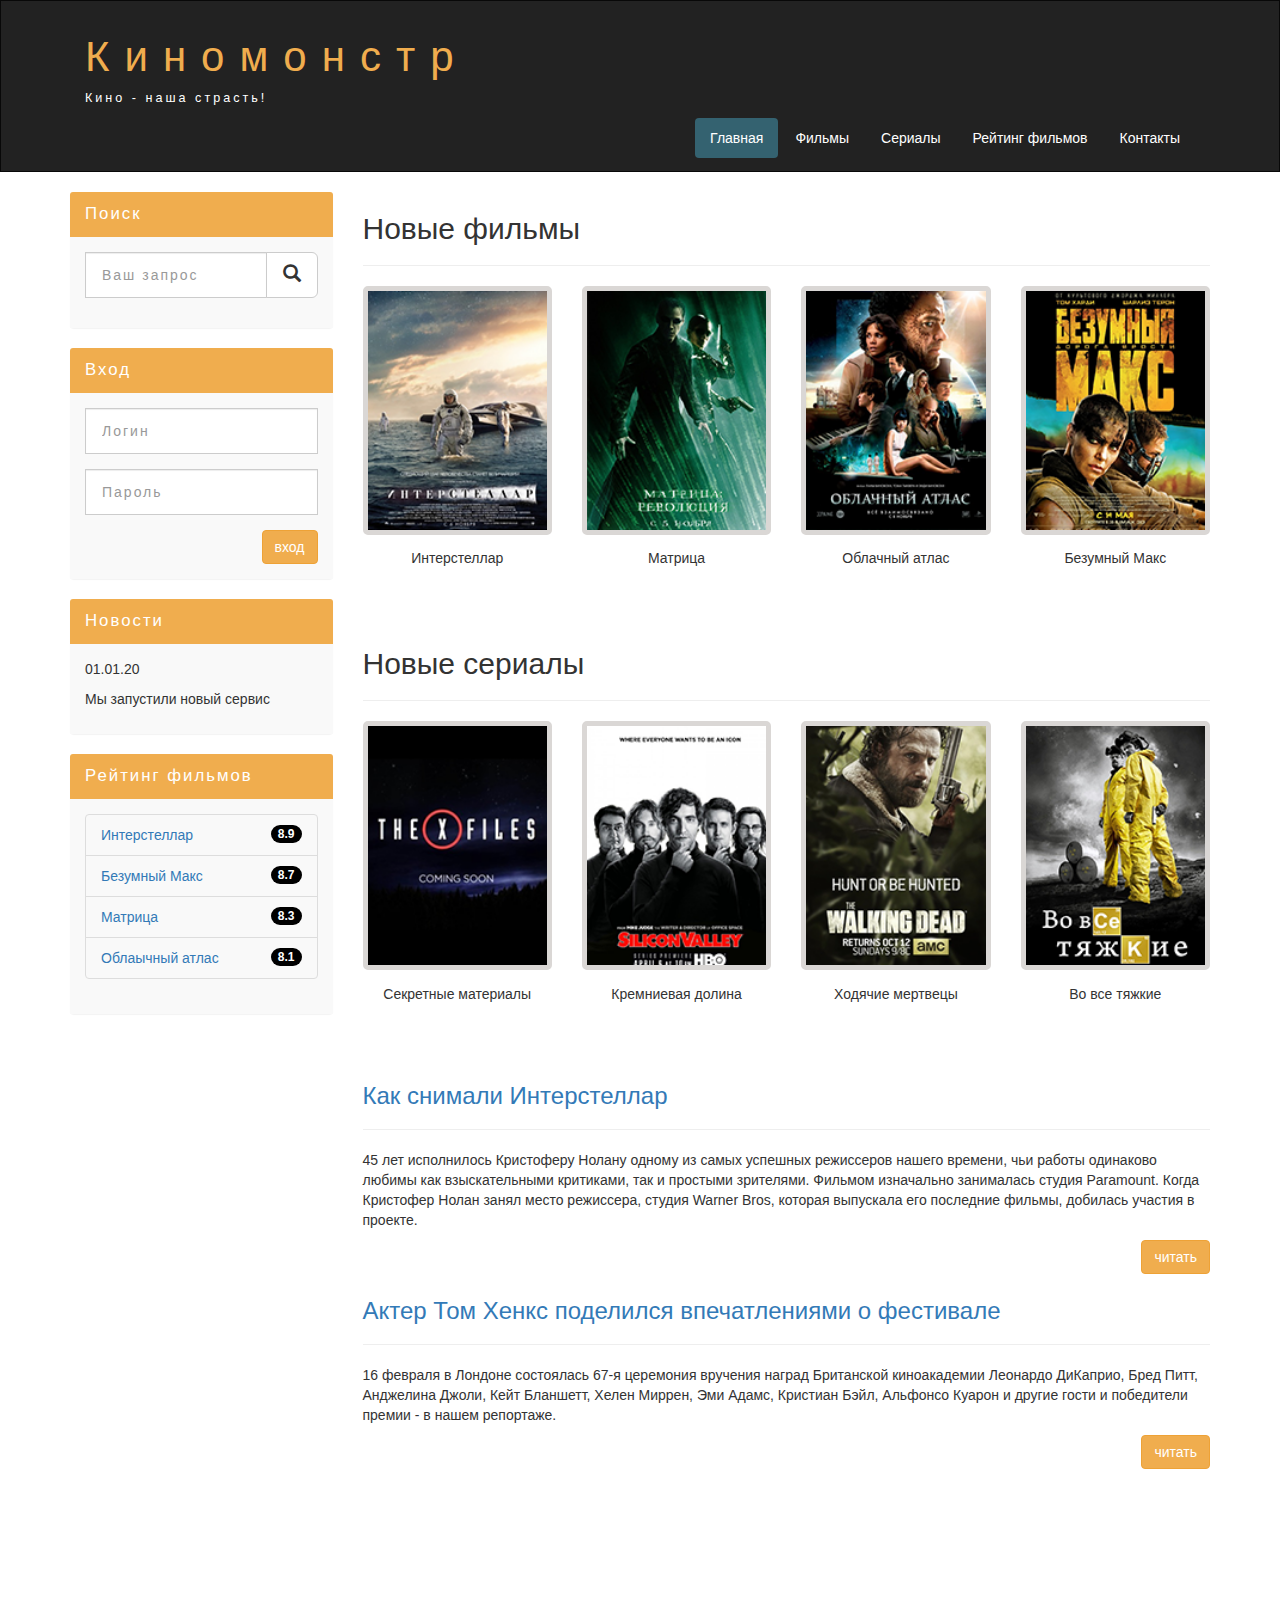
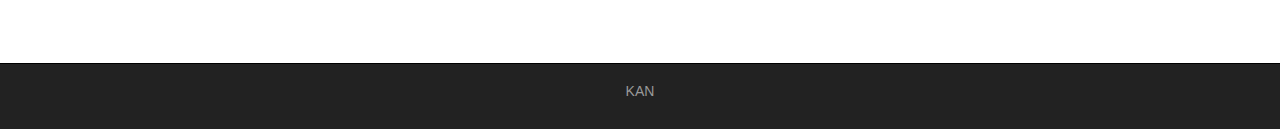
==== index.html @ 3857e11d "init add files" ====
<!DOCTYPE html>
<html lang="ru">
  <head>
    <meta charset="utf-8">
    <meta http-equiv="X-UA-Compatible" content="IE=edge">
    <meta name="viewport" content="width=device-width, initial-scale=1">
    <!-- The above 3 meta tags *must* come first in the head; any other head content must come *after* these tags -->
    <title>Главная</title>

    <!-- Bootstrap -->
    <link href="assets/css/bootstrap.min.css" rel="stylesheet">
    <!-- Main Style -->
    <link href="assets/css/style.css" rel="stylesheet">

    <!-- HTML5 shim and Respond.js for IE8 support of HTML5 elements and media queries -->
    <!-- WARNING: Respond.js doesn't work if you view the page via file:// -->
    <!--[if lt IE 9]>
      <script src="https://oss.maxcdn.com/html5shiv/3.7.3/html5shiv.min.js"></script>
      <script src="https://oss.maxcdn.com/respond/1.4.2/respond.min.js"></script>
    <![endif]-->
  </head>
  <body>
    
    <div class="container-fluid">
      <div class="row">
        
        <nav role="navigation" class="navbar navbar-inverse">
          <div class="container">

            <div class="navbar-header header">

              <div class="container">
                
                <div class="row">
                  
                  <div class="col-lg-12">
                    <h1><a href="#">Киномонстр</a></h1>
                    <p>Кино - наша страсть!</p>
                  </div>

                </div>

              </div>
            
              <button type="button" data-target="#navbarCollapse" data-toggle="collapse" class="navbar-toggle">
                
                <span class="sr-only">Toggle navigation</span>
                <span class="icon-bar"></span>
                <span class="icon-bar"></span>
                <span class="icon-bar"></span>

              </button>

            </div>  

            <div id="navbarCollapse" class="collapse navbar-collapse navbar-right">
              
              <ul class="nav nav-pills">
                <li class="active"><a href="index.html">Главная</a></li>
                <li><a href="films.html">Фильмы</a></li>
                <li><a href="#">Сериалы</a></li>
                <li><a href="rating.html">Рейтинг фильмов</a></li>
                <li><a href="contact.html">Контакты</a></li>
              </ul>

            </div>
          
          </div>
        </nav>

      </div>
    </div>

    <div class="wrapper">
      
      <div class="container">
        
        <div class="row">
          
          <div class="col-lg-9 col-lg-push-3">

            <form role="search" class="visible-xs">
              <div class="form-group">
                <div class="input-group">
                   <input type="search" class="form-control input-lg" placeholder="Ваш запрос">
                   <div class="input-group-btn">
                   <button class="btn btn-default btn-lg" type="submit"><i class="glyphicon glyphicon-search"></i></button>
                   </div> 
                </div>                     
              </div>
            </form>
              
            <h2>Новые фильмы</h2>
            <hr>
            <div class="row">
              
              <div class="films_block col-lg-3 col-md-3 col-sm-3 col-xs-6">
                <img src="assets/img/inter.png" alt="Интерстеллар">
                <div class="film_label">Интерстеллар</div>
              </div>

              <div class="films_block col-lg-3 col-md-3 col-sm-3 col-xs-6">
                <img src="assets/img/matrix.png" alt="Матирца">
                <div class="film_label">Матрица</div>
              </div>

              <div class="films_block col-lg-3 col-md-3 col-sm-3 col-xs-6">
                <img src="assets/img/cloud.png" alt="Облачный атлас">
                <div class="film_label">Облачный атлас</div>
              </div>

              <div class="films_block col-lg-3 col-md-3 col-sm-3 col-xs-6">
                <img src="assets/img/max.png" alt="Безумный Макс">
                <div class="film_label">Безумный Макс</div>
              </div>

            </div>

            <div class="margin-8"></div>

            <h2>Новые сериалы</h2>
            <hr>
            <div class="row">
              
              <div class="films_block col-lg-3 col-md-3 col-sm-3 col-xs-6">
                <img src="assets/img/xfiles.png" alt="Секретные материалы">
                <div class="film_label">Секретные материалы</div>
              </div>

              <div class="films_block col-lg-3 col-md-3 col-sm-3 col-xs-6">
                <img src="assets/img/silicon.png" alt="Кремниевая долина">
                <div class="film_label">Кремниевая долина</div>
              </div>

              <div class="films_block col-lg-3 col-md-3 col-sm-3 col-xs-6">
                <img src="assets/img/dead.png" alt="Ходячие мертвецы">
                <div class="film_label">Ходячие мертвецы</div>
              </div>

              <div class="films_block col-lg-3 col-md-3 col-sm-3 col-xs-6">
                <img src="assets/img/breakingbad.png" alt="Во все тяжкие">
                <div class="film_label">Во все тяжкие</div>
              </div>

            </div>

            <div class="margin-8"></div>

            <a href="#"><h3>Как снимали Интерстеллар</h3></a>
            <hr>
            <p>
              45 лет исполнилось Кристоферу Нолану одному из самых успешных режиссеров нашего времени, чьи работы одинаково любимы как взыскательными критиками, так и простыми зрителями. Фильмом изначально занималась студия Paramount. Когда Кристофер Нолан занял место режиссера, студия Warner Bros, которая выпускала его последние фильмы, добилась участия в проекте. 
            </p>
            <a href="#" class="btn btn-warning pull-right">читать</a>

            <div class="margin-8"></div>

            <a href="#"><h3>Актер Том Хенкс поделился впечатлениями о фестивале</h3></a>
            <hr>
            <p>
              16 февраля в Лондоне состоялась 67-я церемония вручения наград Британской киноакадемии Леонардо ДиКаприо, Бред Питт, Анджелина Джоли, Кейт Бланшетт, Хелен Миррен, Эми Адамс, Кристиан Бэйл, Альфонсо Куарон и другие гости и победители премии - в нашем репортаже. 
            </p>
            <a href="#" class="btn btn-warning pull-right">читать</a>

            <div class="margin-8 clear"></div>             
            
          </div>

          <div class="col-lg-3 col-lg-pull-9">
            
              <div class="panel panel-info hidden-xs">
                <div class="panel-heading"><div class="sidebar-header">Поиск</div></div>
                <div class="panel-body">
                  <form role="search">
                    <div class="form-group">
                      <div class="input-group">
                         <input type="search" class="form-control input-lg" placeholder="Ваш запрос">
                         <div class="input-group-btn">
                         <button class="btn btn-default btn-lg" type="submit"><i class="glyphicon glyphicon-search"></i></button>
                         </div> 
                      </div>                     
                    </div>
                  </form>
                </div>
              </div> 

              <div class="panel panel-info">
                <div class="panel-heading"><div class="sidebar-header">Вход</div></div>
                <div class="panel-body"> 
                  
                  <form role="form">
                    
                    <div class="form-group">
                      <input type="text" class="form-control input-lg" placeholder="Логин">
                    </div>
                   
                    <div class="form-group">
                      <input type="password" class="form-control input-lg" placeholder="Пароль">
                    </div>   
                  
                  </form>
                  
                  <button type="submit" class="btn btn-warning pull-right">вход</button>
                
                </div>
              </div>

              <div class="panel panel-info">
                <div class="panel-heading"><div class="sidebar-header">Новости</div></div>
                <div class="panel-body"> 
                  
                  <p>01.01.20</p>
                  <p>Мы запустили новый сервис</p>
                
                </div>
              </div> 

              <div class="panel panel-info">
                <div class="panel-heading"><div class="sidebar-header">Рейтинг фильмов</div></div>
                <div class="panel-body"> 
                  
                  <ul class="list-group">
                    
                    <li class="list-group-item list-group-warning">
                      <span class="badge">8.9</span>
                      <a href="show.html">Интерстеллар</a>
                    </li>
                    
                    <li class="list-group-item list-group-warning">
                      <span class="badge">8.7</span>
                      <a href="#">Безумный Макс</a>
                    </li>
                    
                    <li class="list-group-item list-group-warning">
                      <span class="badge">8.3</span>
                      <a href="#">Матрица</a>
                    </li>
                    
                    <li class="list-group-item list-group-warning">
                      <span class="badge">8.1</span>
                      <a href="#">Облаычный атлас</a>
                    </li>
                  
                  </ul>

                </div>
              </div>

          </div>

        </div>

      </div>

      <div class="clear"></div>

    </div>

    <footer>
      <div class="container">
        <p class="text-center"><a href="#">KAN</a></p>
      </div>
    </footer>

    <!-- jQuery (necessary for Bootstrap's JavaScript plugins) -->
    <script src="https://ajax.googleapis.com/ajax/libs/jquery/1.12.4/jquery.min.js"></script>
    <!-- Include all compiled plugins (below), or include individual files as needed -->
    <script src="assets/js/bootstrap.min.js"></script>
  </body>
</html>
---- assets/css/style.css ----
html, body {
	height: 100%;
}

footer {
	color: #666;
	background-color: #222;
	padding: 17px 0 18px 0;
	border-top: 1px solid #000;
}

footer a {
	color: #999;
}

footer a^hover {
	color: #efefef;
}

textarea.form-control {
	height: 200px;
}

.header a, a:hover {
	color: #f0ad4e;
	text-decoration: none;
}

.header h1 {
	letter-spacing: 15px;
	font-size: 300%;
}

.header p {
	color: white !important; 
	font-size: 90%;
	letter-spacing: 3px;
}

.nav-pills > li.active > a, .nav-pills > li.active > a:focus, .nav-pills > li.active > a:hover {
    color: #fff;
	background-color:  #346270;
}

.nav-pills>li>a {
	color: #fff;
}

.nav-pills>li>a:hover {
	background-color:  #346270;
}

.navbar-inverse {
    padding: 1%;
    border-radius: 0;
}

.clear {
	clear: both;
	height: 63px;
}

.wrapper {
	min-height: 100%;
}

.films_block {
	text-align: center;
}

.films_block img {
	margin-bottom: 5%;
	border-radius: 5px;
	border:  solid 5px #dad7d5;
	width: 100%;
}

.film_label {
	padding: 2%;
	margin-bottom: 4%;
} 

.margin-8 {
	marin-top:8%;
	margin-bottom: 8%;
}

.panel {
	border: none; 
}

.panel-body {
	background-color: #f9f9f9;
}

.panel-info>.panel-heading {
	background-color: #f0ad4e;
	color: white;
	border-color: transparent;
}

.sidebar-header {
	font-size: 120%;
	letter-spacing: 2px;
}

.form-control {
	font-size: 120%;
	letter-spacing: 2px;
}

.input-lg {
	font-size: 14px;
}

.form-control {
	border-radius: 0px;
}

.list-group-item {
	color: #8a6d3b;
	background-color: #f9f9f9;
}

.badge {
	background-color: #000000;
}

.info-block {
	font-size: 120%;
}

.info-block .badge {
	font-size: 80%;
}

.info-block span {
	margin-right: 3%;
}

.table tbody>tr>td.vert-aling {
	vertical-align: middle;
}

@media (max-width: 767px) {
	.nav-pills>li {
		float:none;		
	}

	.nav-pills {
		text-align: center;
	}

	.header h1 {
		letter-spacing: 5px;
		font-size: 280%;
	}

	.header {
		text-align: center;
	}
}
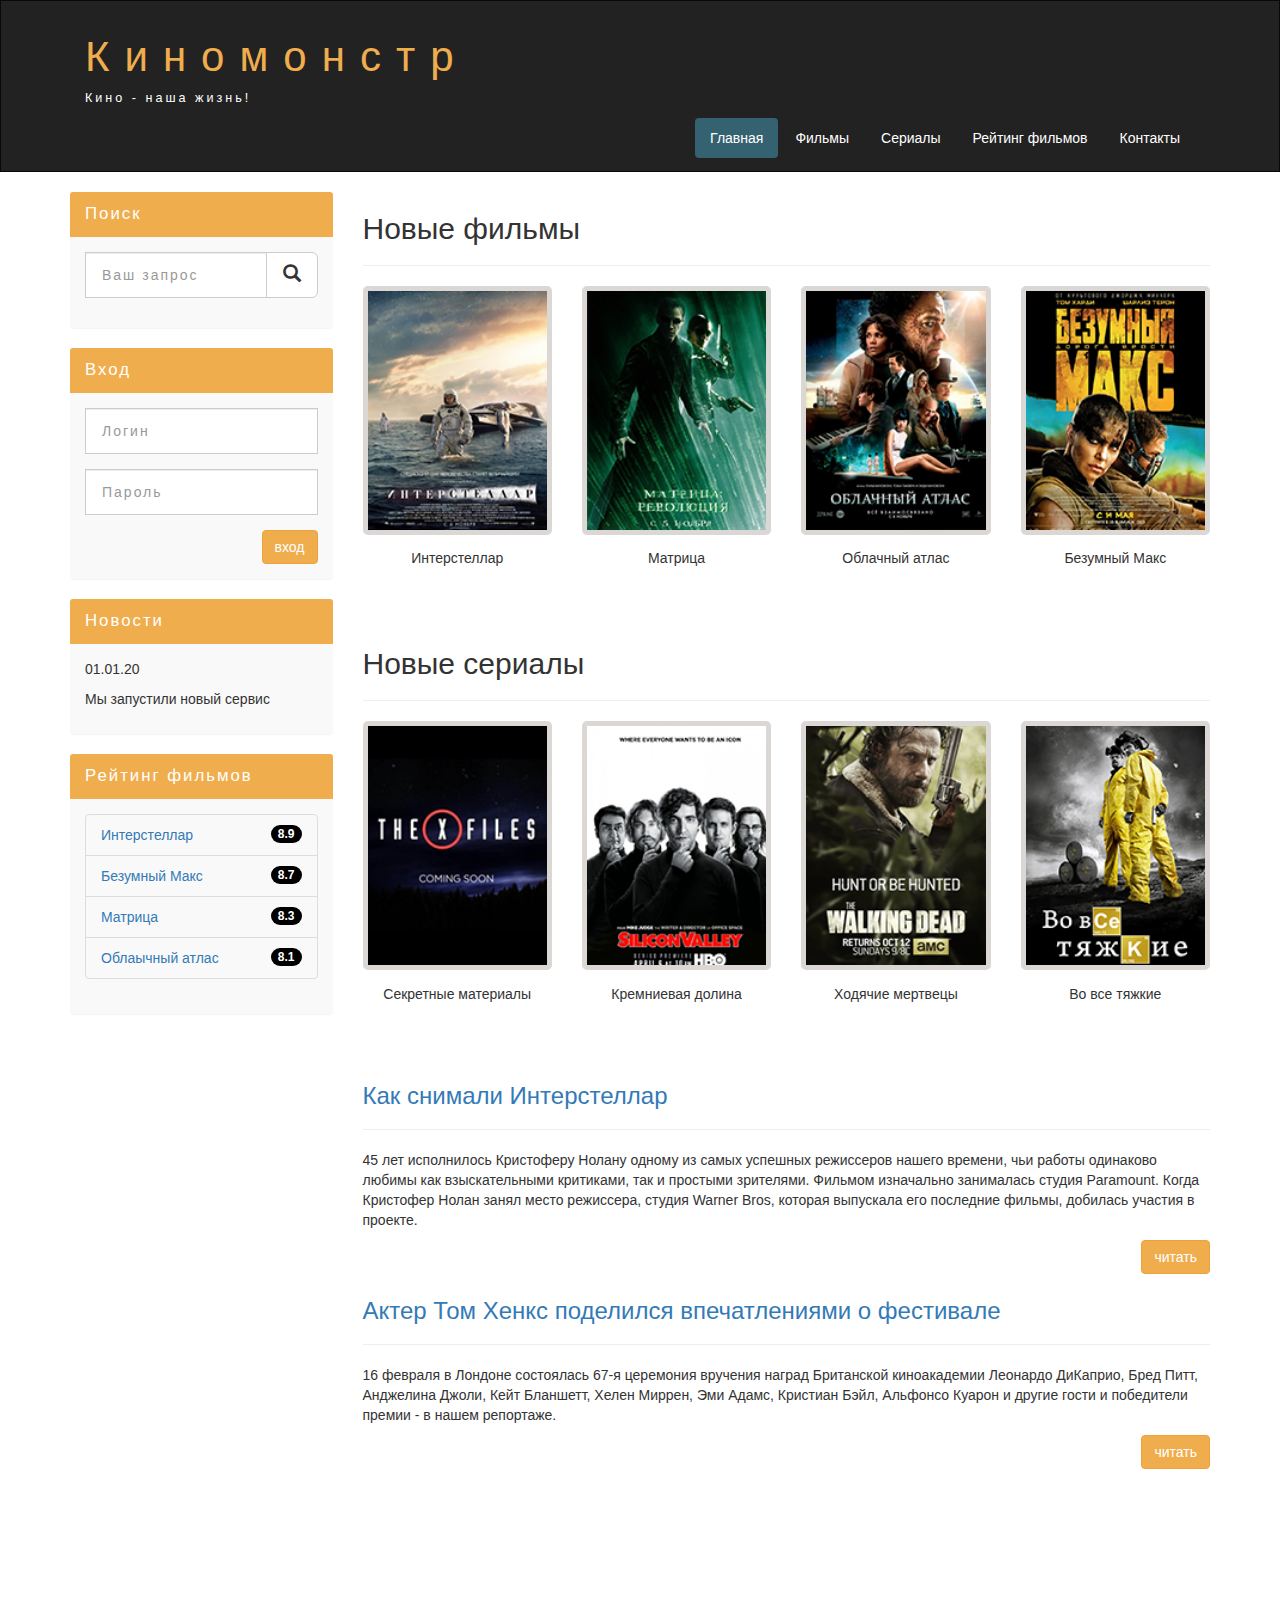
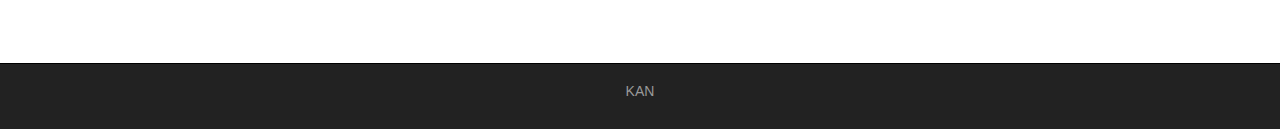
==== commit 87a51bd8: "add header" ====
--- a/index.html
+++ b/index.html
@@ -35,7 +35,7 @@
                   
                   <div class="col-lg-12">
                     <h1><a href="#">Киномонстр</a></h1>
-                    <p>Кино - наша страсть!</p>
+                    <p>Кино - наша жизнь!</p>
                   </div>
 
                 </div>
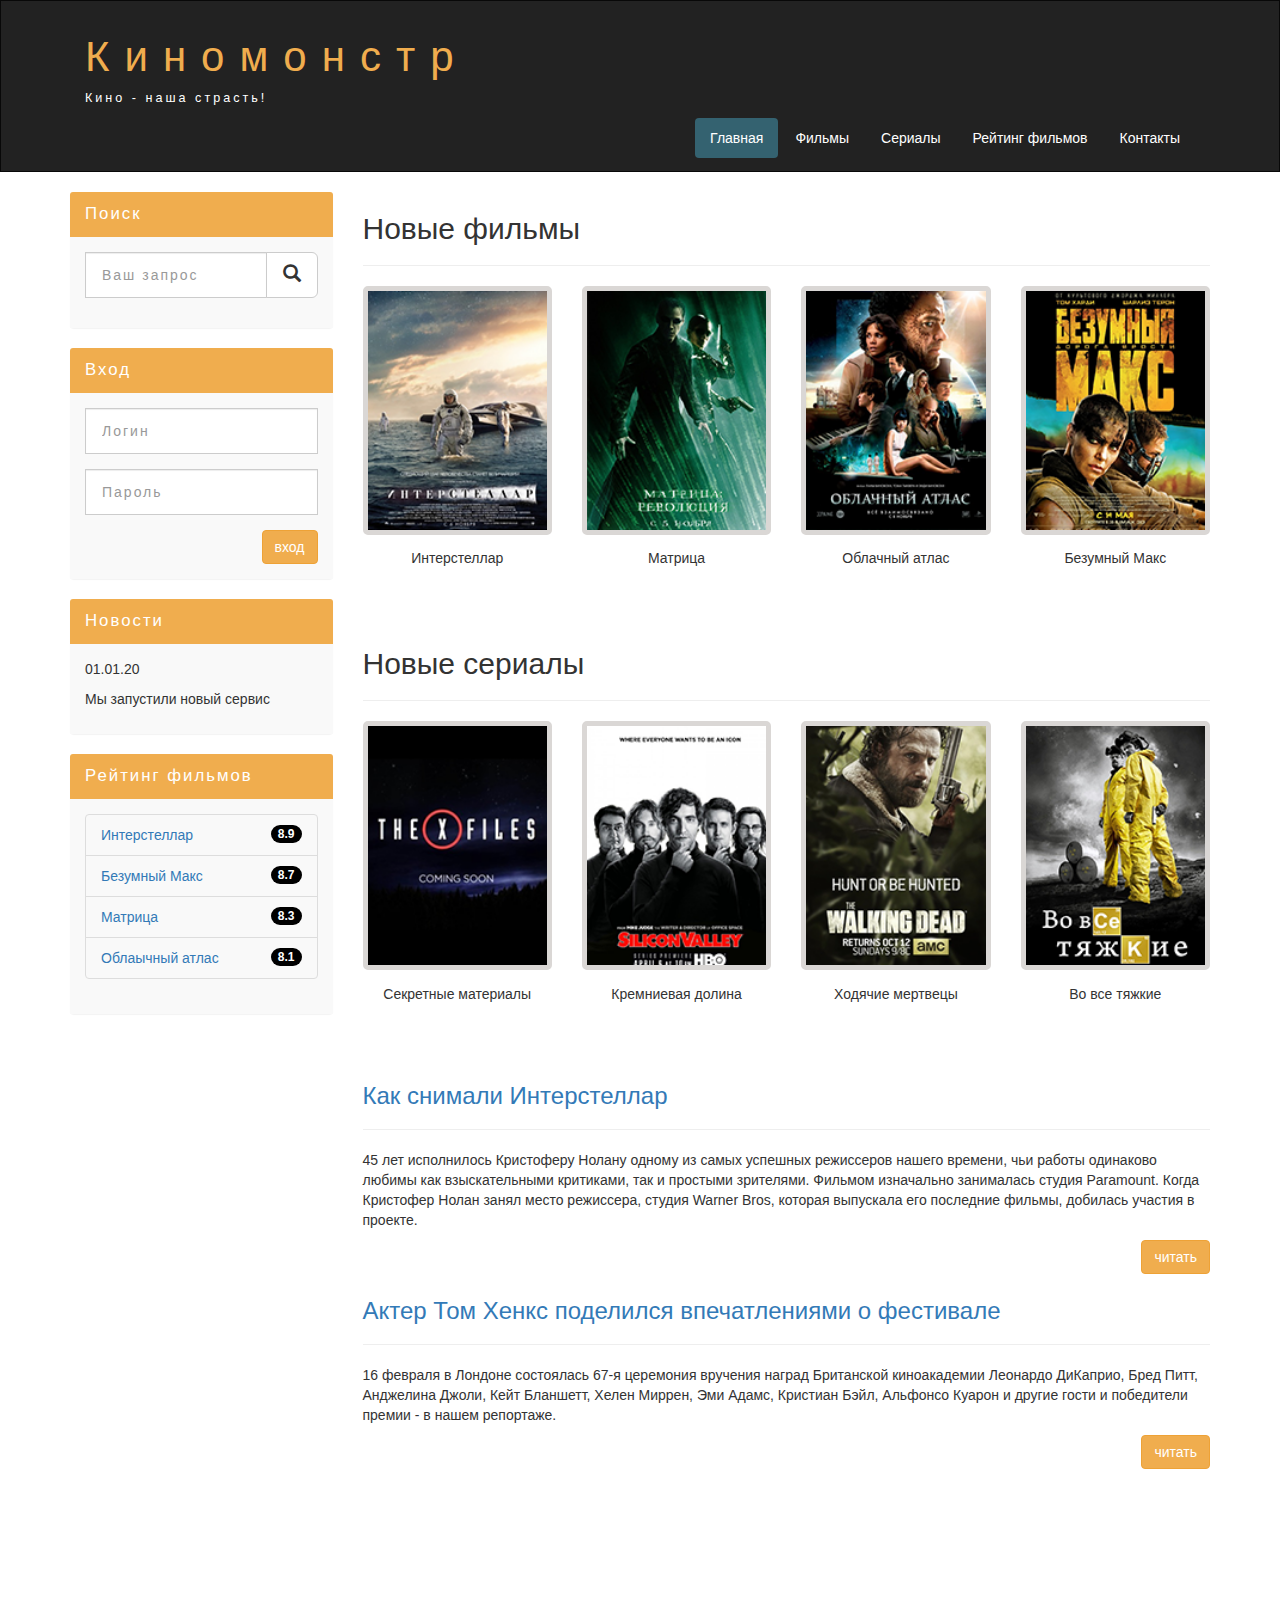
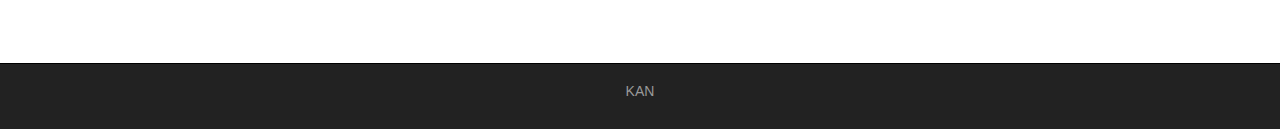
==== commit 87198aa4: "add header phpstorm" ====
--- a/index.html
+++ b/index.html
@@ -35,7 +35,7 @@
                   
                   <div class="col-lg-12">
                     <h1><a href="#">Киномонстр</a></h1>
-                    <p>Кино - наша жизнь!</p>
+                    <p>Кино - наша страсть!</p>
                   </div>
 
                 </div>
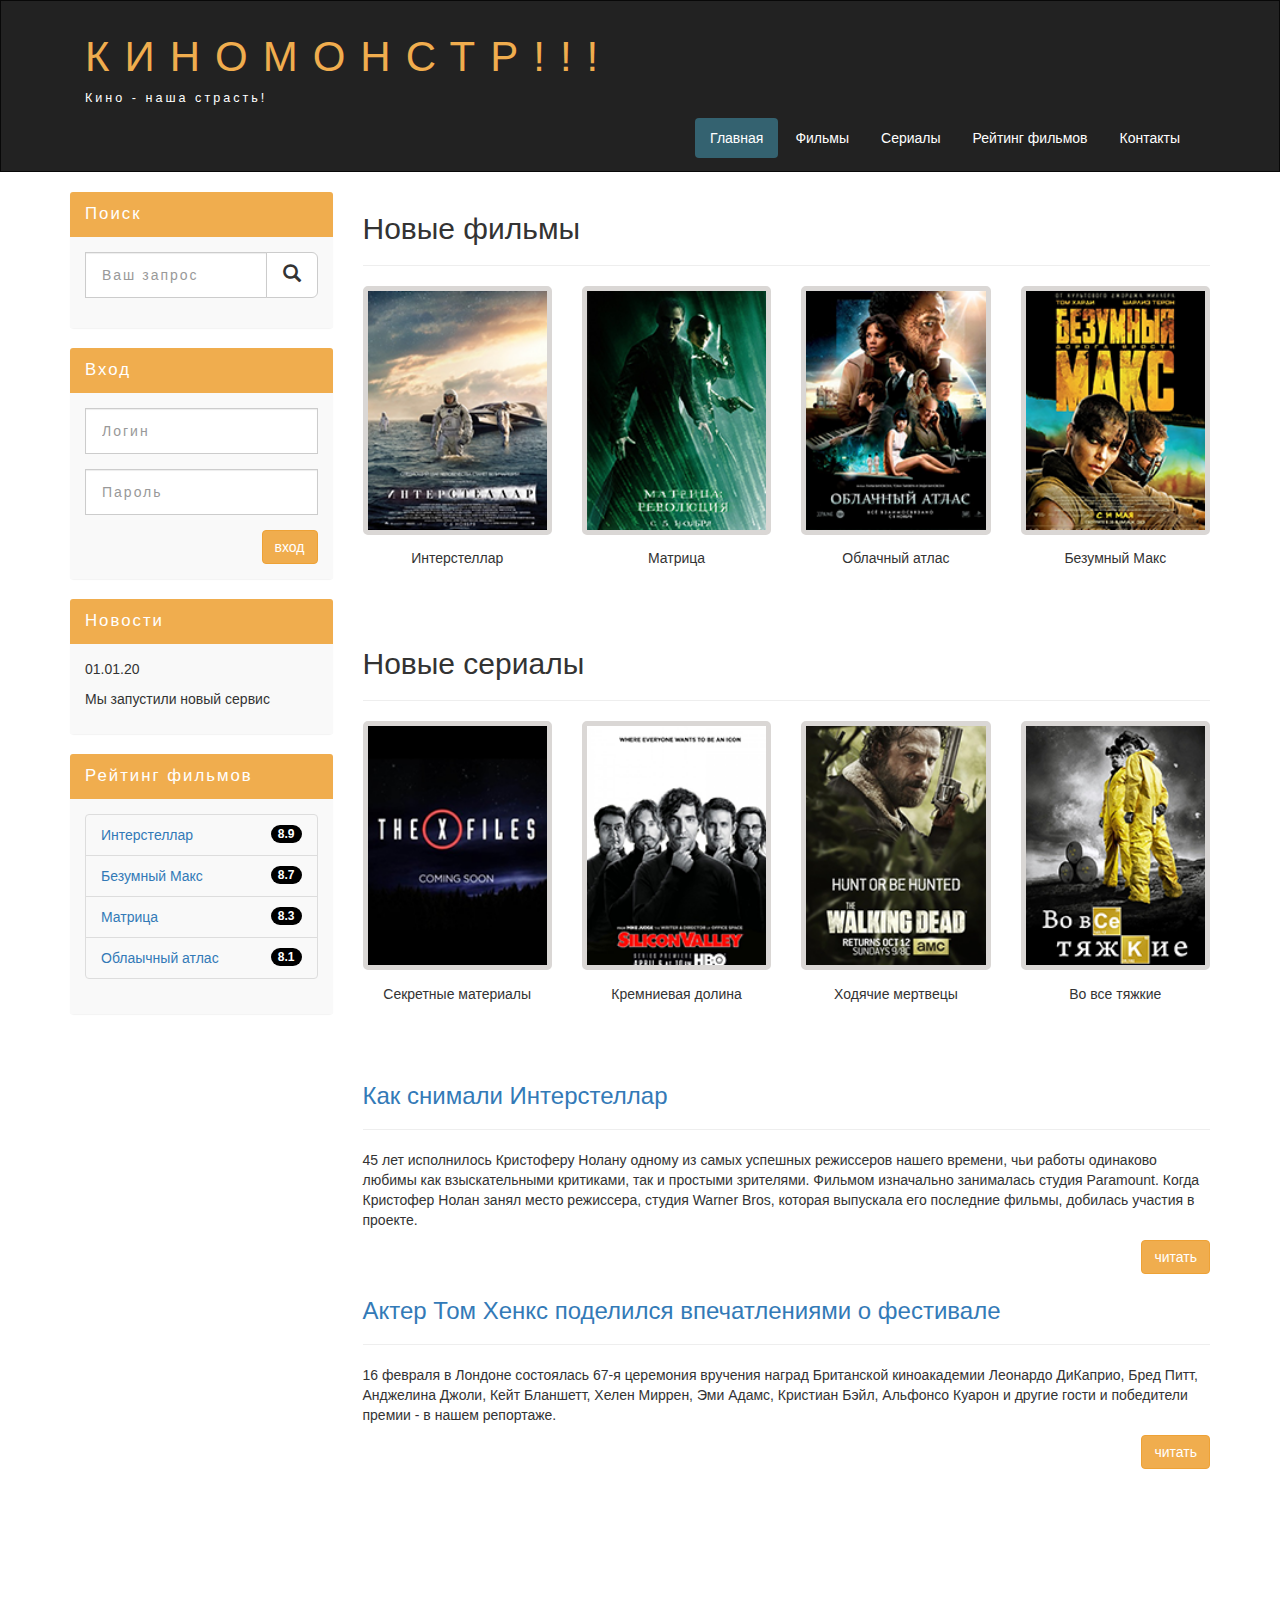
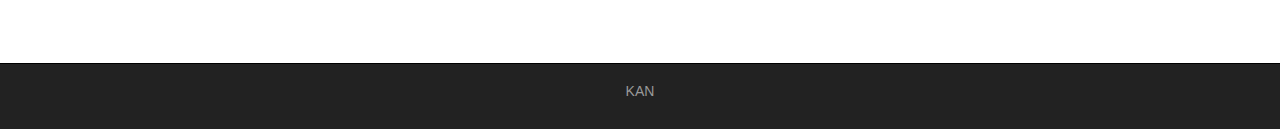
==== commit e333fd76: "Update index.html" ====
--- a/index.html
+++ b/index.html
@@ -34,7 +34,7 @@
                 <div class="row">
                   
                   <div class="col-lg-12">
-                    <h1><a href="#">Киномонстр</a></h1>
+                    <h1><a href="#">КИНОМОНСТР!!!</a></h1>
                     <p>Кино - наша страсть!</p>
                   </div>
 
@@ -267,4 +267,4 @@
     <!-- Include all compiled plugins (below), or include individual files as needed -->
     <script src="assets/js/bootstrap.min.js"></script>
   </body>
-</html>+</html>
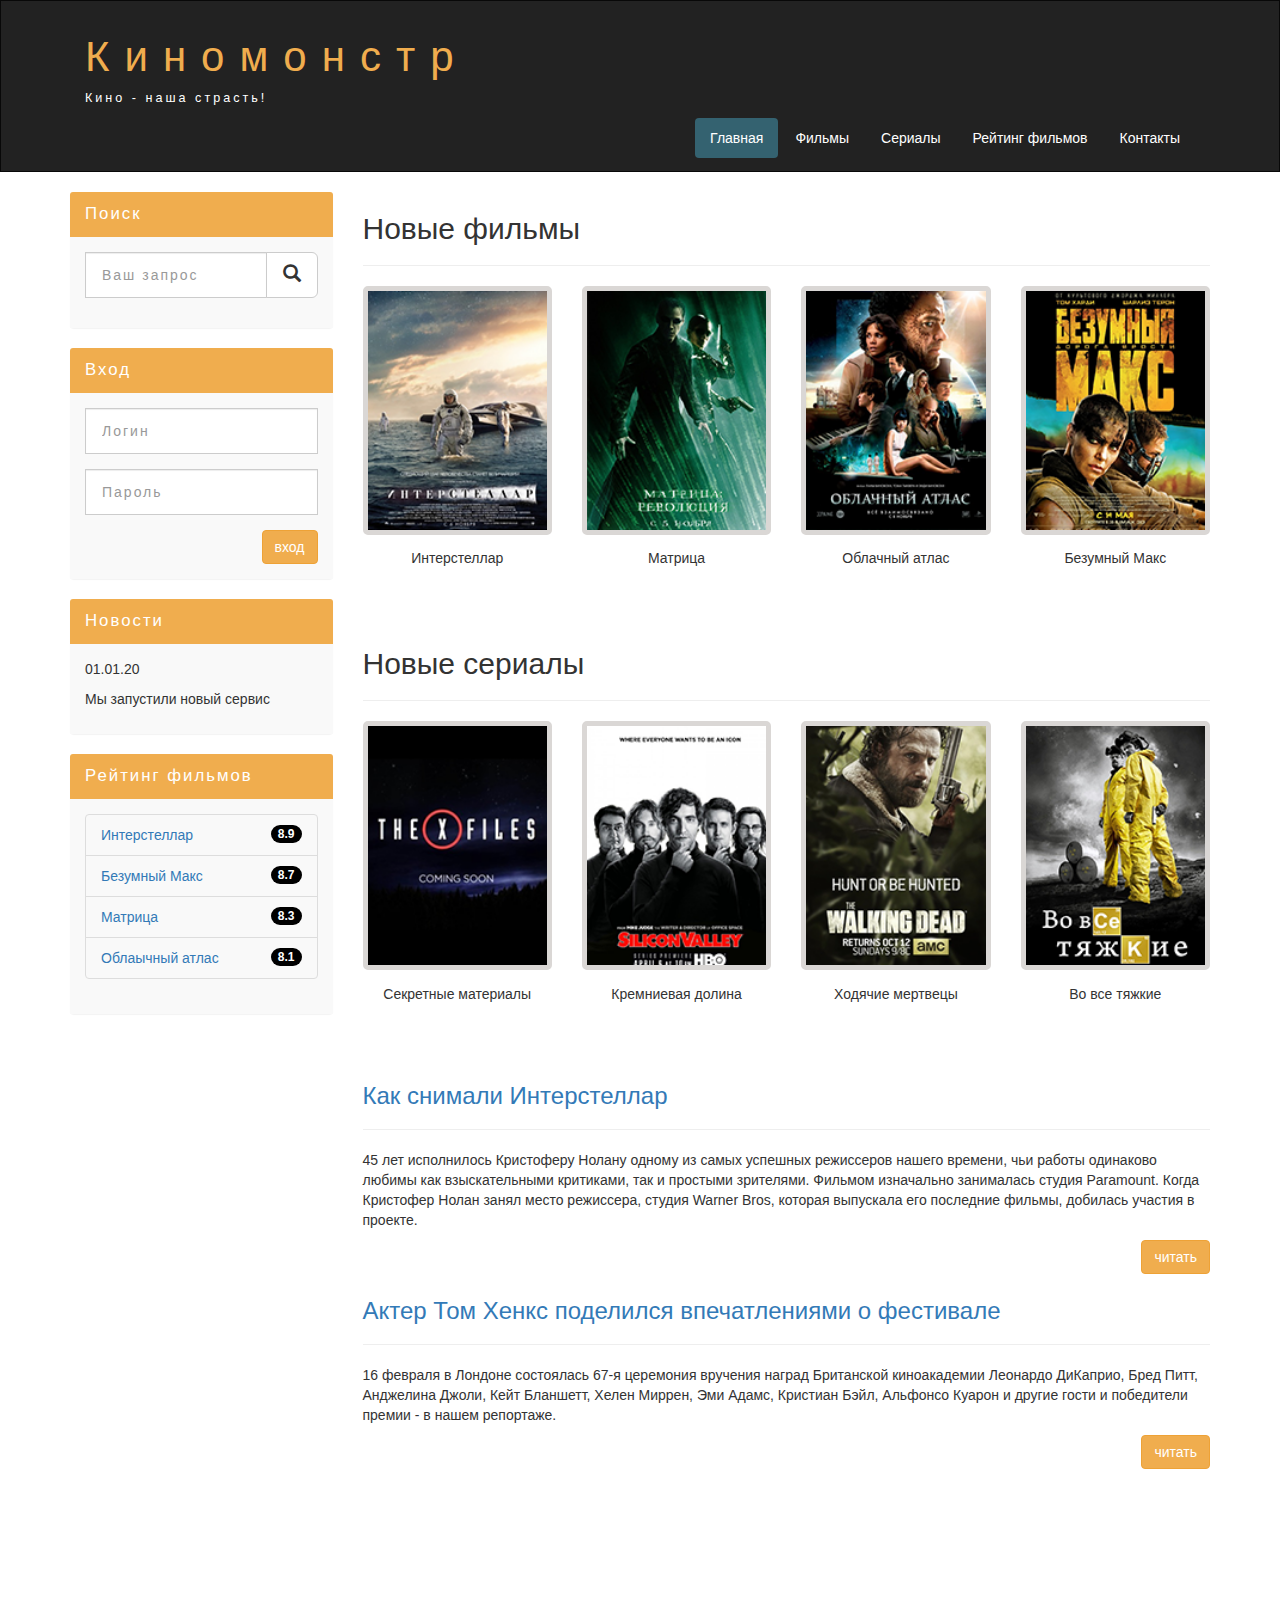
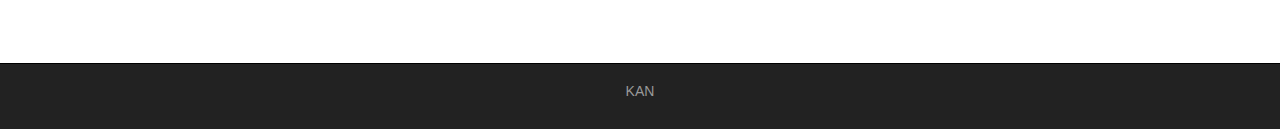
==== commit 07c2149e: "update header phpstorm" ====
--- a/index.html
+++ b/index.html
@@ -34,7 +34,7 @@
                 <div class="row">
                   
                   <div class="col-lg-12">
-                    <h1><a href="#">КИНОМОНСТР!!!</a></h1>
+                    <h1><a href="#">Киномонстр</a></h1>
                     <p>Кино - наша страсть!</p>
                   </div>
 
